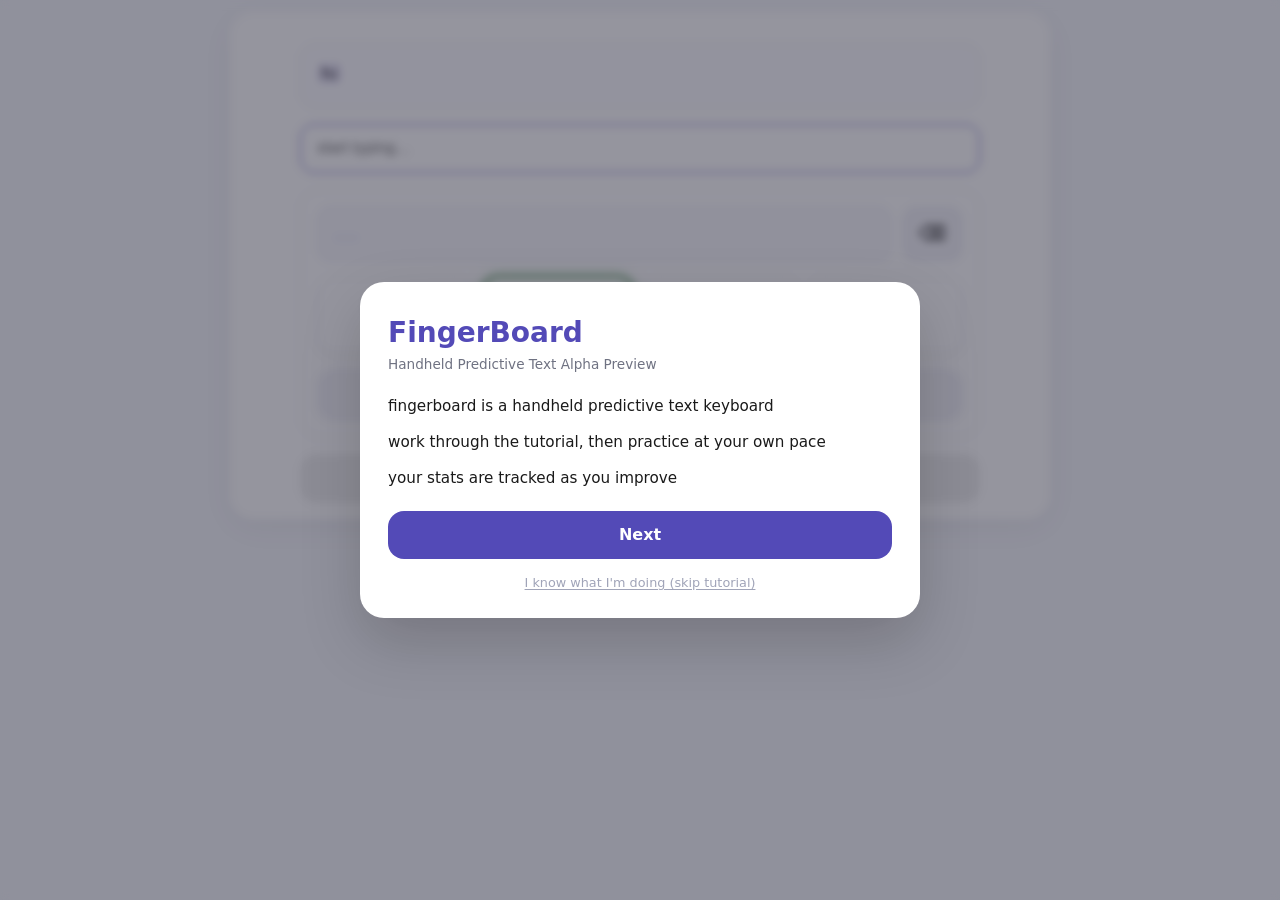
==== index.html @ 004803f2 "changed enter to be a symbol" ====
<!DOCTYPE html>
<html lang="en">
<link rel="icon" type="image/png" href="favicon.png">
<head>
<meta charset="UTF-8">
<meta name="viewport" content="width=device-width, initial-scale=1.0, maximum-scale=1.0, user-scalable=no">
<title>FingerBoard Alpha</title>
<link rel="stylesheet" href="styles.css">
</head>
<body onload="toggleKb(); showWelcomeModal();">

<!-- Welcome modal -->
<div class="modal-backdrop" id="welcome-modal">
  <div class="modal-card">
    <div class="modal-logo">FingerBoard</div>
    <div class="modal-tagline">Handheld Predictive Text Alpha Preview</div>
    <div class="modal-slides">
      <!-- Slide 1: What is it -->
      <div class="modal-slide active" id="mslide-0">
        <div class="modal-body">
          <p>fingerboard is a handheld predictive text keyboard</p>
          <p>work through the tutorial, then practice at your own pace</p>
          <p>your stats are tracked as you improve</p>
        </div>
        <div class="modal-nav-row">
          <button class="modal-nav-next" onclick="modalGoTo(1)">Next</button>
        </div>
        <button class="modal-skip-link" onclick="dismissWelcomeModal(); skipTutorial()">I know what I'm doing (skip tutorial)</button>
      </div>

      <!-- Slide 2: Layout morph -->
      <div class="modal-slide" id="mslide-1">
        <div class="modal-morph-wrap">
          <canvas id="morph-canvas" width="520" height="200"></canvas>
          <div class="morph-caption" id="morph-caption"></div>
        </div>
        <div class="modal-nav-row">
          <button class="modal-nav-back" onclick="modalGoTo(0)">←</button>
          <button class="modal-nav-next" onclick="modalGoTo(2)">Next</button>
        </div>
        <button class="modal-skip-link" onclick="dismissWelcomeModal(); skipTutorial()">I know what I'm doing (skip tutorial)</button>
      </div>

      <!-- Slide 3: How it works -->
      <div class="modal-slide" id="mslide-2">
        <div class="modal-body">
          <p>As you press buttons, the system finds <i>all words</i> that match that sequence.</p>
        </div>

        <div class="modal-morph-wrap modal-demo-wrap">

          <div id="demo-stream" class="prediction-stream"></div>

          <div class="ghost-box">
            <span id="demo-committed" class="committed-text"></span><span id="demo-ghostTyped" class="ghost-typed"></span><span id="demo-ghostPipe" class="ghost-pipe">|</span><span id="demo-ghostPending" class="ghost-pending"></span>
          </div>

          <div class="keyboard">
            <div class="kb-finger-btn" id="demo-k3">
              <div class="finger-row"><span class="fl">q</span><span class="fl">w</span><span class="fl">e</span><span class="fl">r</span></div>
              <div class="finger-row"><span class="fl">t</span><span class="fl">y</span><span class="fl">u</span></div>
            </div>

            <div class="kb-finger-btn" id="demo-k2">
              <div class="finger-row"><span class="fl">a</span><span class="fl">s</span><span class="fl">d</span><span class="fl">f</span></div>
              <div class="finger-row"><span class="fl">g</span><span class="fl">h</span><span class="fl">j</span></div>
            </div>

            <div class="kb-finger-btn" id="demo-k1">
              <div class="finger-row"><span class="fl">z</span><span class="fl">x</span><span class="fl">c</span><span class="fl">v</span></div>
              <div class="finger-row"><span class="fl">b</span><span class="fl">n</span><span class="fl">m</span></div>
            </div>

            <div class="kb-finger-btn" id="demo-k0">
              <div class="finger-row"><span class="fl">i</span><span class="fl">o</span><span class="fl">p</span></div>
              <div class="finger-row"><span class="fl">k</span><span class="fl">l</span></div>
            </div>
          </div>
        </div>

        <div class="modal-nav-row">
          <button class="modal-nav-back" onclick="modalGoTo(1)">←</button>
          <button class="modal-nav-next" onclick="dismissWelcomeModal()">Let's go!</button>
        </div>

        <button class="modal-skip-link" onclick="dismissWelcomeModal(); skipTutorial()">I know what I'm doing (skip tutorial)</button>
      </div>

    </div>
  </div>
</div>

<div class="app-shell">

<div class="app-header">
  <h1 class="app-title">FingerBoard</h1>
  <div class="app-subtitle">Predictive typing alpha</div>
</div>

<div class="stats">
  <div class="stat">
    <div class="stat-value" id="wpm-display">—</div>
    <div class="stat-label">words per minute</div>
  </div>
  <div class="stat">
    <div class="stat-value" id="streak-display">0</div>
    <div class="stat-label">streak</div>
  </div>
  <div class="stat">
    <div class="stat-value" id="kpc-display">—</div>
    <div class="stat-label">keystrokes per character</div>
  </div>
  <!-- remove accuracy for now -->
  <!--
  <div class="stat">
    <div class="stat-value" id="acc-display">—</div>
    <div class="stat-label">Accuracy</div>
  </div>
  -->
</div>

<div class="mode-label" id="mode-label">tutorial</div>

<div class="progress-wrap">
  <div class="progress-track">
    <div class="progress-fill" id="progress-fill"></div>
  </div>
  <div class="progress-label" id="progress-label">0 / 12</div>
</div>

<div class="feedback" id="feedback"></div>

<div class="prompt-box" id="prompt-box"></div>

<div class="input-row">
  <input type="text" id="typed-input" placeholder="start typing..." autocomplete="off" autocorrect="off" spellcheck="false" />
</div>

<div class="kb-panel" id="kb-panel">
  <div class="kb-layout">

    <div class="kb-ghost-row">
      <div class="kb-ghost" id="kb-ghost">
        <span class="kb-ghost-placeholder" id="ghost-placeholder">...</span>
        <span class="ghost-typed"   id="ghost-typed"></span><span class="ghost-pipe" id="ghost-pipe"></span><span class="ghost-pending" id="ghost-pending"></span>
      </div>
      <button class="kb-bksp-btn" onclick="kbBackspace()" title="Delete last finger press">⌫</button>
    </div>

    <div class="kb-fingers">
      <button class="kb-finger-btn" id="fb-3" onclick="kbFinger(3)">
        <div class="finger-row"><span class="fl">q</span><span class="fl">w</span><span class="fl">e</span><span class="fl">r</span></div>
        <div class="finger-row"><span class="fl">t</span><span class="fl">y</span><span class="fl">u</span></div>
      </button>

      <button class="kb-finger-btn" id="fb-2" onclick="kbFinger(2)">
        <div class="finger-row"><span class="fl">a</span><span class="fl">s</span><span class="fl">d</span><span class="fl">f</span></div>
        <div class="finger-row"><span class="fl">g</span><span class="fl">h</span><span class="fl">j</span></div>
      </button>

      <button class="kb-finger-btn" id="fb-1" onclick="kbFinger(1)">
        <div class="finger-row"><span class="fl">z</span><span class="fl">x</span><span class="fl">c</span><span class="fl">v</span></div>
        <div class="finger-row"><span class="fl">b</span><span class="fl">n</span><span class="fl">m</span></div>
      </button>

      <button class="kb-finger-btn" id="fb-0" onclick="kbFinger(0)">
        <div class="finger-row"><span class="fl">i</span><span class="fl">o</span><span class="fl">p</span></div>
        <div class="finger-row"><span class="fl">k</span><span class="fl">l</span></div>
      </button>
    </div>

    <div class="kb-thumbs">
      <button class="kb-back-btn" onclick="kbPrev()">←</button>
      <button class="kb-lock-btn" onclick="kbConfrim()">↩</button>
      <button class="kb-page-btn" onclick="kbNext()">→</button>
    </div>

  </div>
</div>

<div class="input-actions" id="dev-buttons">
  <button onclick="skipTutorial()">Skip</button>
  <button onclick="toggleInputMode()">Show input row</button>
</div>

<div class="input-actions" id="user-buttons">
  <button onclick="toggleFocusMode()" id="focus-btn">Focus Mode</button>
</div>

</div><!-- /.app-shell -->

<footer class="site-footer">
  <div class="footer-inner">
    <div class="footer-section">
      <h3>Feedback</h3>
      <p class="footer-note">FingerBoard is currently in alpha.</p>

      <textarea
        id="feedbackBox"
        class="feedback-box"
        placeholder="All feedback is appreciated!"
      ></textarea>

      <button class="footer-button" onclick="openFeedbackIssue()">
        Open GitHub Issue
      </button>
    </div>

    <div class="footer-section footer-meta">
      <p>FingerBoard Alpha Preview</p>
    </div>
  </div>
</footer>

<!-- Load scripts in dependency order -->
<script src="engine.js"></script>
<script src="trainer.js"></script>
<script src="ui.js"></script>
<script>
  updateProgress();
  newRound();
  toggleFocusMode();
</script>

</body>
</html>
---- styles.css ----
* {
  box-sizing: border-box;
  margin: 0;
  padding: 0;
}

:root {
  --bg: #f6f7fb;
  --card: #ffffff;
  --card-soft: #fafafe;
  --line: #e7e8f2;
  --line-strong: #dcdff0;
  --text: #1a1a1a;
  --muted: #6f7282;
  --soft-muted: #a0a4b8;
  --accent: #534ab7;
  --accent-soft: #f0edff;
  --success: #2e7d32;
  --danger: #c62828;
  --shadow: 0 8px 30px rgba(0,0,0,0.05);
  --radius: 18px;
  --radius-sm: 12px;
}

body {
  background: var(--bg);
  font-family: system-ui, sans-serif;
  color: var(--text);
  min-height: 100vh;
  line-height: 1.35;
  padding: 0.75rem;
}

/* App shell */
.app-shell {
  width: 100%;
  max-width: 820px;
  margin: 0 auto;
  background: var(--card);
  border-radius: 24px;
  box-shadow: var(--shadow);
  padding: 1rem;
}

/* Header */
.app-header {
  text-align: center;
  margin-bottom: 1rem;
}

.app-title {
  font-size: clamp(1.4rem, 4vw, 2rem);
  font-weight: 700;
}

.app-subtitle {
  margin-top: 0.25rem;
  font-size: 0.9rem;
  color: var(--muted);
}

/* Stats */
.stats {
  display: grid;
  grid-template-columns: repeat(3, 1fr);
  gap: 0.5rem;
  margin-bottom: 0.9rem;
}

.stat {
  background: var(--card-soft);
  border: 1px solid var(--line);
  border-radius: 14px;
  padding: 0.55rem 0.35rem;
  text-align: center;
}

.stat-value {
  font-size: 0.95rem;
  font-weight: 700;
}

.stat-label {
  margin-top: 0.15rem;
  font-size: 0.68rem;
  color: var(--muted);
  text-transform: uppercase;
  letter-spacing: 0.04em;
}

/* Labels */
.mode-label {
  text-align: center;
  font-size: 0.68rem;
  color: var(--soft-muted);
  text-transform: uppercase;
  letter-spacing: 0.08em;
  margin-bottom: 0.6rem;
}

/* Progress */
.progress-wrap {
  max-width: 680px;
  margin: 0 auto 0.8rem auto;
}

.progress-track {
  width: 100%;
  height: 5px;
  background: #ececf4;
  border-radius: 999px;
  overflow: hidden;
}

.progress-fill {
  height: 100%;
  width: 0%;
  background: var(--accent);
  border-radius: 999px;
  transition: width 0.3s ease;
}

.progress-label {
  text-align: right;
  margin-top: 0.3rem;
  font-size: 0.68rem;
  color: var(--soft-muted);
}

/* Feedback */
.feedback {
  min-height: 1.2em;
  text-align: center;
  font-size: 0.85rem;
  margin-bottom: 0.8rem;
  color: var(--muted);
}

.feedback.good { color: var(--success); }
.feedback.bad { color: var(--danger); }

/* Prompt box */
.prompt-box {
  width: 100%;
  max-width: 680px;
  margin: 0 auto 1rem auto;
  background: #fcfcff;
  border: 1px solid var(--line);
  border-radius: 16px;
  padding: 1rem;
  font-size: clamp(1rem, 2.6vw, 1.15rem);
  line-height: 1.45;
  min-height: 64px;
}

.word-pending { color: #a6a9b8; }
.word-correct { color: var(--success); }
.word-wrong {
  color: var(--danger);
  text-decoration: underline wavy var(--danger);
}
.word-current {
  color: var(--text);
  background: var(--accent-soft);
  border-radius: 6px;
  padding: 0 4px;
}

/* Input row */
.input-row {
  display: flex;
  width: 100%;
  max-width: 680px;
  margin: 0 auto 1rem auto;
}

#typed-input {
  width: 100%;
  border: 1px solid var(--line-strong);
  border-radius: 14px;
  padding: 0.9rem 1rem;
  font-size: 1rem;
  outline: none;
  background: white;
}

#typed-input:focus {
  border-color: var(--accent);
}

/* Buttons */
button {
  border: none;
  border-radius: 16px;
  padding: 0.95rem 1rem;
  font-size: 1rem;
  font-family: inherit;
  cursor: pointer;
  transition: transform 0.08s ease, opacity 0.15s ease;
}

button:hover {
  opacity: 0.96;
}

button:active {
  transform: translateY(1px);
}

/* Keyboard panel */
.kb-panel {
  display: none;
  width: 100%;
  max-width: 680px;
  margin: 0 auto;
  background: #fff;
  border: 1px solid var(--line);
  border-radius: 20px;
  padding: 1rem;
}

.kb-panel.open {
  display: block;
}

.kb-layout {
  display: flex;
  flex-direction: column;
  gap: 0.9rem;
}

/* Ghost */
.kb-ghost {
  width: 100%;
  min-height: 56px;
  background: #f7f7fc;
  border: 1px solid var(--line);
  border-radius: 14px;
  padding: 0.9rem 1rem;
  font-size: 1.15rem;
  font-family: monospace;
  display: flex;
  align-items: center;
  position: relative;
}

.kb-ghost-placeholder {
  color: #b8bccb;
  font-size: 0.85rem;
  position: absolute;
}

.ghost-typed { color: var(--text); }
.ghost-pipe {
  color: var(--accent);
  font-weight: 700;
}
.ghost-pending { color: #b0b4c3; }

/* Finger buttons */
.kb-fingers {
  display: grid;
  grid-template-columns: repeat(4, 1fr);
  gap: 0.6rem;
}

.kb-finger-btn {
  min-height: 78px;
  background: white;
  border: 1px solid var(--line);
  border-radius: 18px;
  padding: 0.7rem 0.4rem;
  box-shadow: 0 3px 10px rgba(0,0,0,0.04);
}

.kb-finger-btn.active {
  transform: translateY(1px);
}

.finger-row {
  display: flex;
  justify-content: center;
  gap: 0.22rem;
}

.fl {
  font-family: monospace;
  font-size: clamp(1rem, 2.5vw, 1.15rem);
  line-height: 1.15;
  font-weight: 600;
}

/* Thumb row */
.kb-thumbs {
  display: grid;
  grid-template-columns: 1fr 1fr 1fr;
  gap: 0.75rem;
}

.kb-lock-btn {
  background: #f3f3f8;
  color: var(--text);
  font-weight: 700;
  font-size: 1.05rem;
  border: 1px solid var(--line-strong);
}

.kb-page-btn {
  background: #f3f3f8;
  color: var(--text);
  font-weight: 600;
  font-size: 1.05rem;
  border: 1px solid var(--line);
}

.kb-back-btn {
  background: #f3f3f8;
  color: var(--text);
  font-weight: 600;
  font-size: 1.05rem;
  border: 1px solid var(--line);
}

/* Backspace button inside ghost row */
.kb-ghost-row {
  display: flex;
  gap: 0.6rem;
  align-items: stretch;
}

.kb-ghost {
  flex: 1;
}

.kb-bksp-btn {
  flex-shrink: 0;
  min-width: 56px;
  background: #f3f3f8;
  color: var(--text);
  font-size: 1.2rem;
  font-weight: 600;
  border-radius: 14px;
  border: 1px solid var(--line);
  display: flex;
  align-items: center;
  justify-content: center;
  cursor: pointer;
  transition: transform 0.08s ease, opacity 0.15s ease;
}

.kb-bksp-btn:active {
  transform: translateY(1px);
  opacity: 0.85;
}

/* Bottom actions */
.input-actions {
  width: 100%;
  max-width: 680px;
  margin: 1rem auto 0 auto;
  display: flex;
  gap: 0.75rem;
}

.input-actions button {
  flex: 1;
}

/* Footer */
.site-footer {
  margin-top: 2rem;
  border-top: 1px solid var(--line);
  background: #f8f8fc;
  padding: 2rem 0;
}

.footer-inner {
  max-width: 760px;
  margin: 0 auto;
  padding: 0 1rem;
}

.footer-section h3 {
  margin-bottom: 0.5rem;
}

.footer-note {
  font-size: 0.9rem;
  color: var(--muted);
  margin-bottom: 0.75rem;
}

.feedback-box {
  width: 100%;
  min-height: 100px;
  resize: vertical;
  border: 1px solid var(--line-strong);
  border-radius: 14px;
  padding: 0.9rem;
  font-size: 1rem;
  font-family: inherit;
  background: white;
  margin-bottom: 0.75rem;
}

.footer-button {
  width: 100%;
}

.footer-meta {
  margin-top: 1rem;
  text-align: center;
  font-size: 0.85rem;
  color: var(--soft-muted);
}

/* Focus mode */
.focus-hidden {
  display: none !important;
}

body.focus-mode .prompt-box {
  margin-top: 1rem;
}

body.focus-mode .kb-panel {
  margin-top: 1rem;
}

/* Success animation */
.prompt-success {
  animation: promptSuccessFlash 500ms ease;
}

@keyframes promptSuccessFlash {
  0% { transform: scale(1); }
  30% { transform: scale(1.015); }
  100% { transform: scale(1); }
}

.prompt-success-glow {
  box-shadow:
    0 0 0 2px rgba(46,125,50,0.14),
    0 0 18px rgba(46,125,50,0.16);
  border-color: var(--success) !important;
}

/* Responsive */
@media (max-width: 700px) {
  body {
    padding: 0.4rem;
  }

  .app-shell {
    padding: 0.8rem;
    border-radius: 18px;
  }

  .stats {
    gap: 0.4rem;
  }

  .stat {
    padding: 0.45rem 0.2rem;
  }

  .stat-value {
    font-size: 0.85rem;
  }

  .stat-label {
    font-size: 0.62rem;
  }

  .kb-fingers {
    grid-template-columns: repeat(4, 1fr);
    gap: 0.45rem;
  }

  .kb-finger-btn {
    min-height: 72px;
    padding: 0.6rem 0.2rem;
  }

  .fl {
    font-size: 0.95rem;
  }

  .kb-thumbs button {
    min-height: 56px;
  }

  .input-actions {
    flex-direction: column;
  }
}

/* First-word guided highlight */
.kb-finger-btn.tutorial-glow,
.kb-lock-btn.tutorial-glow,
.kb-page-btn.tutorial-glow,
.kb-back-btn.tutorial-glow,
.kb-bksp-btn.tutorial-glow {
  border: 2px solid #2e7d32;
  box-shadow:
    0 0 0 3px rgba(46,125,50,0.12),
    0 0 18px rgba(46,125,50,0.18);
  animation: tutorialPulse 1s ease-in-out infinite;
}

@keyframes tutorialPulse {
  0%   { transform: scale(1); }
  50%  { transform: scale(1.025); }
  100% { transform: scale(1); }
}

button,
input,
.kb-finger-btn,
.kb-lock-btn,
.kb-page-btn {
  touch-action: manipulation;
}

/* Welcome modal */
.modal-backdrop {
  position: fixed;
  inset: 0;
  background: rgba(20, 20, 40, 0.45);
  backdrop-filter: blur(4px);
  display: flex;
  align-items: flex-start;
  justify-content: center;
  z-index: 1000;
  padding: 1rem;
  overflow-y: auto;
}

.modal-backdrop.hidden {
  display: none;
}

.modal-card {
  background: var(--card);
  border-radius: 24px;
  box-shadow: 0 24px 60px rgba(0,0,0,0.18);
  padding: 2rem 1.75rem 1.5rem;
  max-width: 560px;
  width: 100%;
  margin: auto;
}

.modal-logo {
  font-size: 1.75rem;
  font-weight: 700;
  color: var(--accent);
  margin-bottom: 0.2rem;
}

.modal-tagline {
  font-size: 0.85rem;
  color: var(--muted);
  margin-bottom: 1.25rem;
}

/* Slide container */
.modal-slides {
  overflow: hidden;
  position: relative;
}

.modal-slide {
  display: none;
}

.modal-slide.active {
  display: block;
}

.modal-body {
  font-size: 0.95rem;
  line-height: 1.6;
  color: var(--text);
  margin-bottom: 1.25rem;
}

.modal-body p + p {
  margin-top: 0.75rem;
}

/* Morph canvas */
.modal-morph-wrap {
  width: 100%;
  background: #f7f7fc;
  border: 1px solid var(--line);
  border-radius: 14px;
  overflow: hidden;
  margin-bottom: 1rem;
  position: relative;
}

.modal-morph-wrap canvas {
  display: block;
  width: 100%;
  height: auto;
}

.morph-caption {
  font-size: 0.78rem;
  color: var(--soft-muted);
  text-align: center;
  padding: 0.5rem;
}

/* Dot indicators */
.modal-dots {
  display: flex;
  justify-content: center;
  gap: 0.45rem;
  margin-bottom: 1.25rem;
}

.modal-dot {
  width: 7px;
  height: 7px;
  border-radius: 999px;
  background: var(--line-strong);
  transition: background 0.2s, width 0.2s;
}

.modal-dot.active {
  background: var(--accent);
  width: 18px;
}

/* Buttons */
.modal-ok-btn {
  width: 100%;
  background: var(--accent);
  color: white;
  font-weight: 700;
  font-size: 1rem;
  border-radius: 16px;
  padding: 0.9rem;
}

.modal-nav-row {
  display: flex;
  gap: 0.6rem;
  margin-bottom: 0;
}

.modal-nav-back {
  flex: 0 0 auto;
  background: #f3f3f8;
  color: var(--text);
  font-weight: 600;
  font-size: 1rem;
  border-radius: 16px;
  padding: 0.9rem 1.25rem;
}

.modal-nav-next {
  flex: 1;
  background: var(--accent);
  color: white;
  font-weight: 700;
  font-size: 1rem;
  border-radius: 16px;
  padding: 0.9rem;
}

.modal-skip-link {
  display: block;
  text-align: center;
  margin-top: 0.75rem;
  font-size: 0.8rem;
  color: var(--soft-muted);
  cursor: pointer;
  background: none;
  border: none;
  padding: 0.25rem;
  width: 100%;
  text-decoration: underline;
  text-underline-offset: 2px;
}

.modal-skip-link:hover {
  color: var(--muted);
}

.modal-demo-wrap {
  padding: 20px;
}

.prediction-stream {
  height: 28px;
  font-size: 16px;
  color: var(--soft-muted);
  margin-bottom: 10px;
  font-family: monospace;
  white-space: nowrap;
  overflow: hidden;
}

.ghost-box {
  width: 100%;
  min-height: 56px;
  background: #f7f7fc;
  border: 1px solid var(--line);
  border-radius: 14px;
  padding: 0.9rem 1rem;
  font-size: 1.15rem;
  font-family: monospace;
  display: flex;
  align-items: center;
  flex-wrap: wrap;
  margin-bottom: 18px;
}

.committed-text {
  color: var(--text);
  white-space: pre;
}

.keyboard {
  display: grid;
  grid-template-columns: repeat(4,1fr);
  gap: 0.6rem;
  margin-bottom: 14px;
}

/* Tutorial glow for individual letters */
.fl {
  display: inline-block;
  position: relative;
}

.fl.tutorial-glow {
  border-radius: 8px;
  box-shadow:
    0 0 0 2px #2e7d32,
    0 0 0 5px rgba(46,125,50,0.12),
    0 0 12px rgba(46,125,50,0.18);
  animation: tutorialPulse 1s ease-in-out infinite;
}

/* Add this new section after the existing demo keyboard styles */

.kb-finger-btn.active,
#demo-k0.active,
#demo-k1.active,
#demo-k2.active,
#demo-k3.active,
#demo-enterBtn.active {
  background: #565663;
  color: white;
  box-shadow:
    inset 0 2px 4px rgba(0,0,0,0.2),
    0 2px 6px rgba(0,0,0,0.15);
  transform: translateY(2px);
}

#demo-enterBtn.active {
  background: var(--text);
}
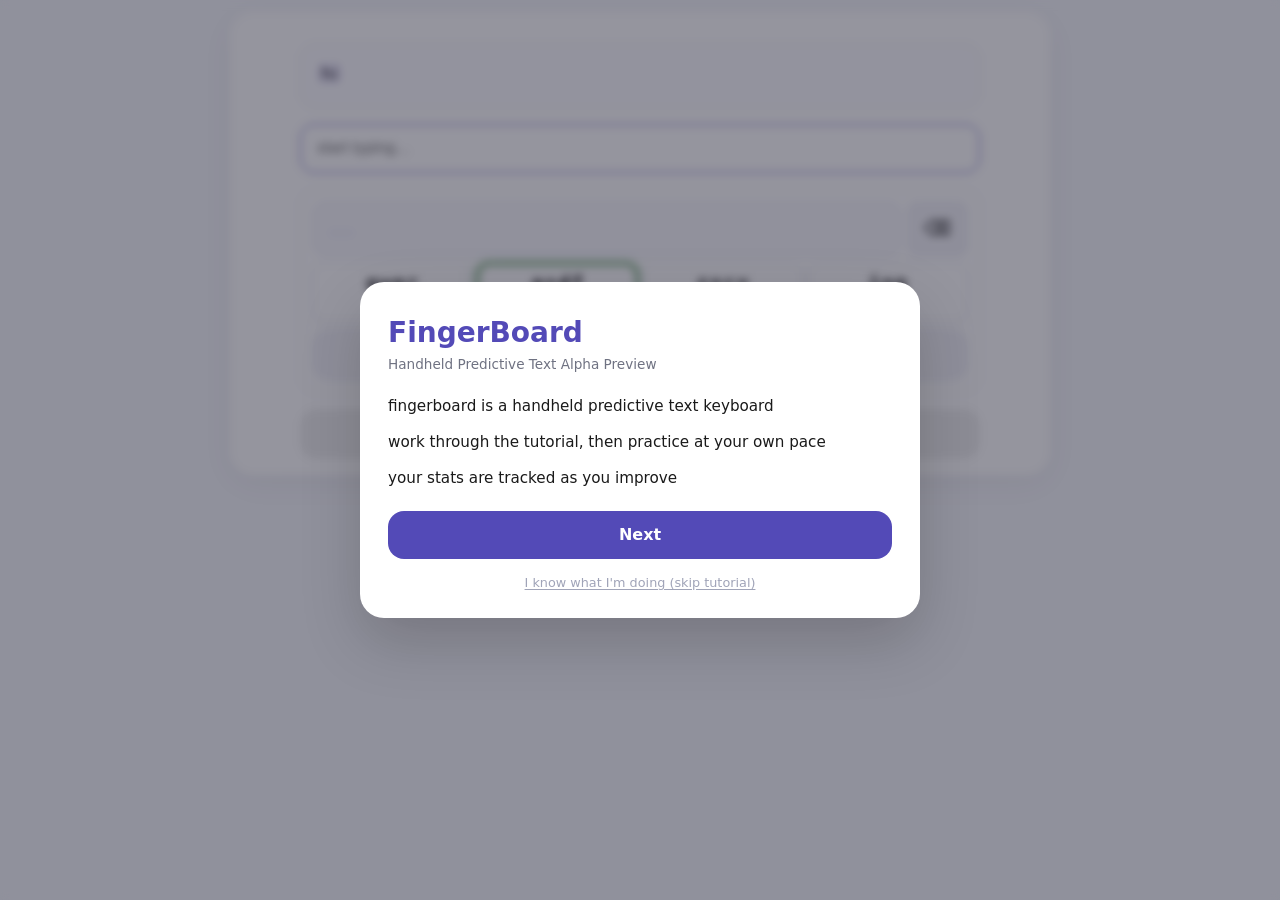
==== commit e2a901ed: "added back the accuracy stat because it BROKE everything" ====
--- a/index.html
+++ b/index.html
@@ -110,13 +110,10 @@
     <div class="stat-value" id="kpc-display">—</div>
     <div class="stat-label">keystrokes per character</div>
   </div>
-  <!-- remove accuracy for now -->
-  <!--
   <div class="stat">
     <div class="stat-value" id="acc-display">—</div>
     <div class="stat-label">Accuracy</div>
   </div>
-  -->
 </div>
 
 <div class="mode-label" id="mode-label">tutorial</div>
@@ -171,12 +168,13 @@
 
     <div class="kb-thumbs">
       <button class="kb-back-btn" onclick="kbPrev()">←</button>
-      <button class="kb-lock-btn" onclick="kbConfrim()">↩</button>
+      <button class="kb-lock-btn" onclick="kbConfrim()">↵</button>
       <button class="kb-page-btn" onclick="kbNext()">→</button>
     </div>
 
   </div>
 </div>
+
 
 <div class="input-actions" id="dev-buttons">
   <button onclick="skipTutorial()">Skip</button>
--- a/styles.css
+++ b/styles.css
@@ -215,8 +215,8 @@
   margin: 0 auto;
   background: #fff;
   border: 1px solid var(--line);
-  border-radius: 20px;
-  padding: 1rem;
+  border-radius: 16px;
+  padding: 0.7rem;
 }
 
 .kb-panel.open {
@@ -226,7 +226,7 @@
 .kb-layout {
   display: flex;
   flex-direction: column;
-  gap: 0.9rem;
+  gap: 0.4rem;
 }
 
 /* Ghost */
@@ -261,16 +261,16 @@
 .kb-fingers {
   display: grid;
   grid-template-columns: repeat(4, 1fr);
-  gap: 0.6rem;
+  gap: 0.3rem;
 }
 
 .kb-finger-btn {
-  min-height: 78px;
+  min-height: 52px;
   background: white;
   border: 1px solid var(--line);
-  border-radius: 18px;
-  padding: 0.7rem 0.4rem;
-  box-shadow: 0 3px 10px rgba(0,0,0,0.04);
+  border-radius: 12px;
+  padding: 0.4rem 0.25rem;
+  box-shadow: 0 2px 6px rgba(0,0,0,0.04);
 }
 
 .kb-finger-btn.active {
@@ -280,7 +280,7 @@
 .finger-row {
   display: flex;
   justify-content: center;
-  gap: 0.22rem;
+  gap: 0.15rem;
 }
 
 .fl {
@@ -294,7 +294,7 @@
 .kb-thumbs {
   display: grid;
   grid-template-columns: 1fr 1fr 1fr;
-  gap: 0.75rem;
+  gap: 0.3rem;
 }
 
 .kb-lock-btn {
@@ -324,7 +324,7 @@
 /* Backspace button inside ghost row */
 .kb-ghost-row {
   display: flex;
-  gap: 0.6rem;
+  gap: 0.3rem;
   align-items: stretch;
 }
 
@@ -334,12 +334,12 @@
 
 .kb-bksp-btn {
   flex-shrink: 0;
-  min-width: 56px;
+  min-width: 48px;
   background: #f3f3f8;
   color: var(--text);
   font-size: 1.2rem;
   font-weight: 600;
-  border-radius: 14px;
+  border-radius: 10px;
   border: 1px solid var(--line);
   display: flex;
   align-items: center;
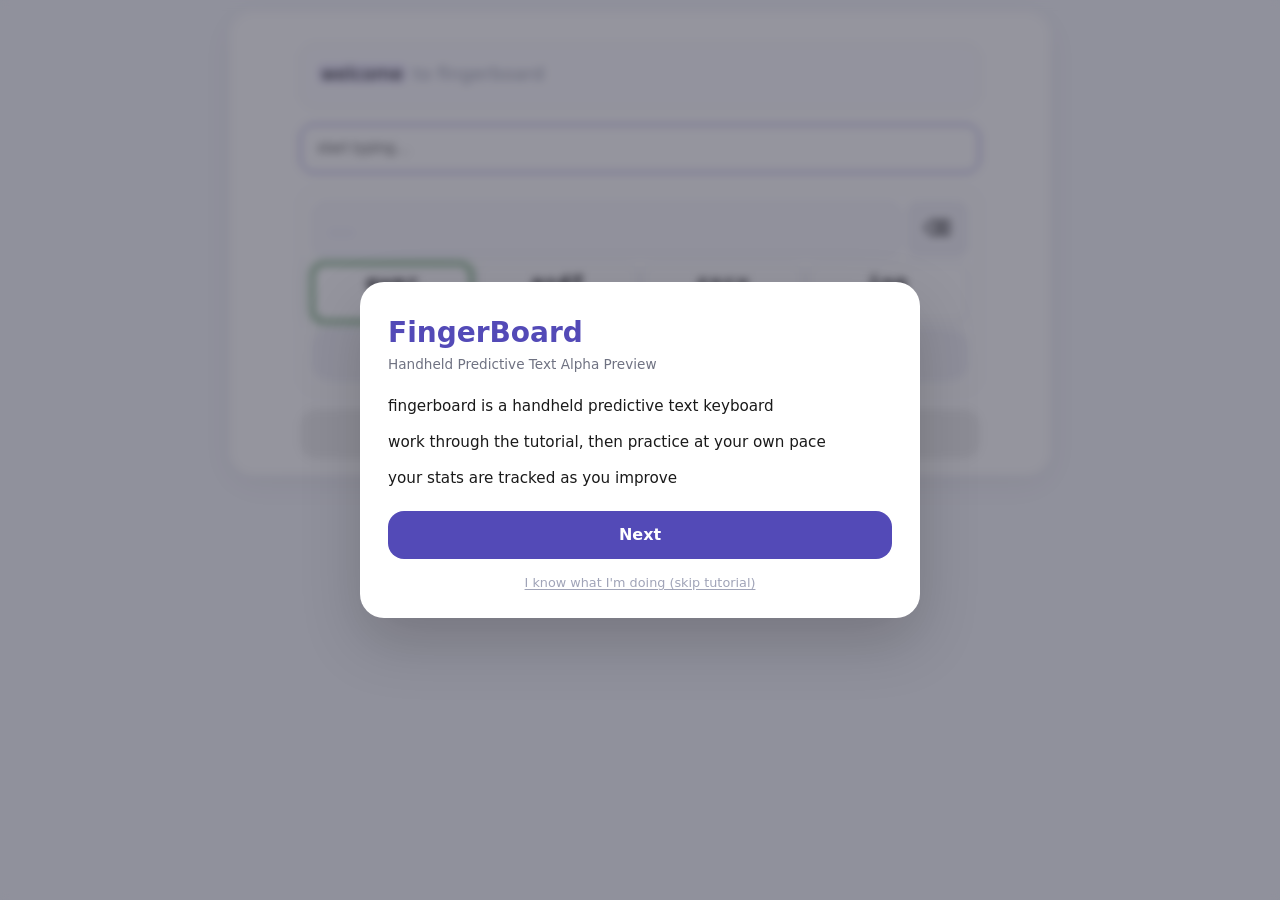
==== commit d34af84f: "changed tutorial sequence to be shorter" ====
--- a/index.html
+++ b/index.html
@@ -30,6 +30,9 @@
 
       <!-- Slide 2: Layout morph -->
       <div class="modal-slide" id="mslide-1">
+        <div class="modal-body">
+          <p>a keyboard can be broken down into <strong>four</strong> sections</p>
+        </div>
         <div class="modal-morph-wrap">
           <canvas id="morph-canvas" width="520" height="200"></canvas>
           <div class="morph-caption" id="morph-caption"></div>
@@ -44,7 +47,7 @@
       <!-- Slide 3: How it works -->
       <div class="modal-slide" id="mslide-2">
         <div class="modal-body">
-          <p>As you press buttons, the system finds <i>all words</i> that match that sequence.</p>
+          <p>as you type, fingerboard finds <i>all words</i> that match the sequence</p>
         </div>
 
         <div class="modal-morph-wrap modal-demo-wrap">
@@ -110,7 +113,7 @@
     <div class="stat-value" id="kpc-display">—</div>
     <div class="stat-label">keystrokes per character</div>
   </div>
-  <div class="stat">
+  <div class="stat" style="display:none">
     <div class="stat-value" id="acc-display">—</div>
     <div class="stat-label">Accuracy</div>
   </div>
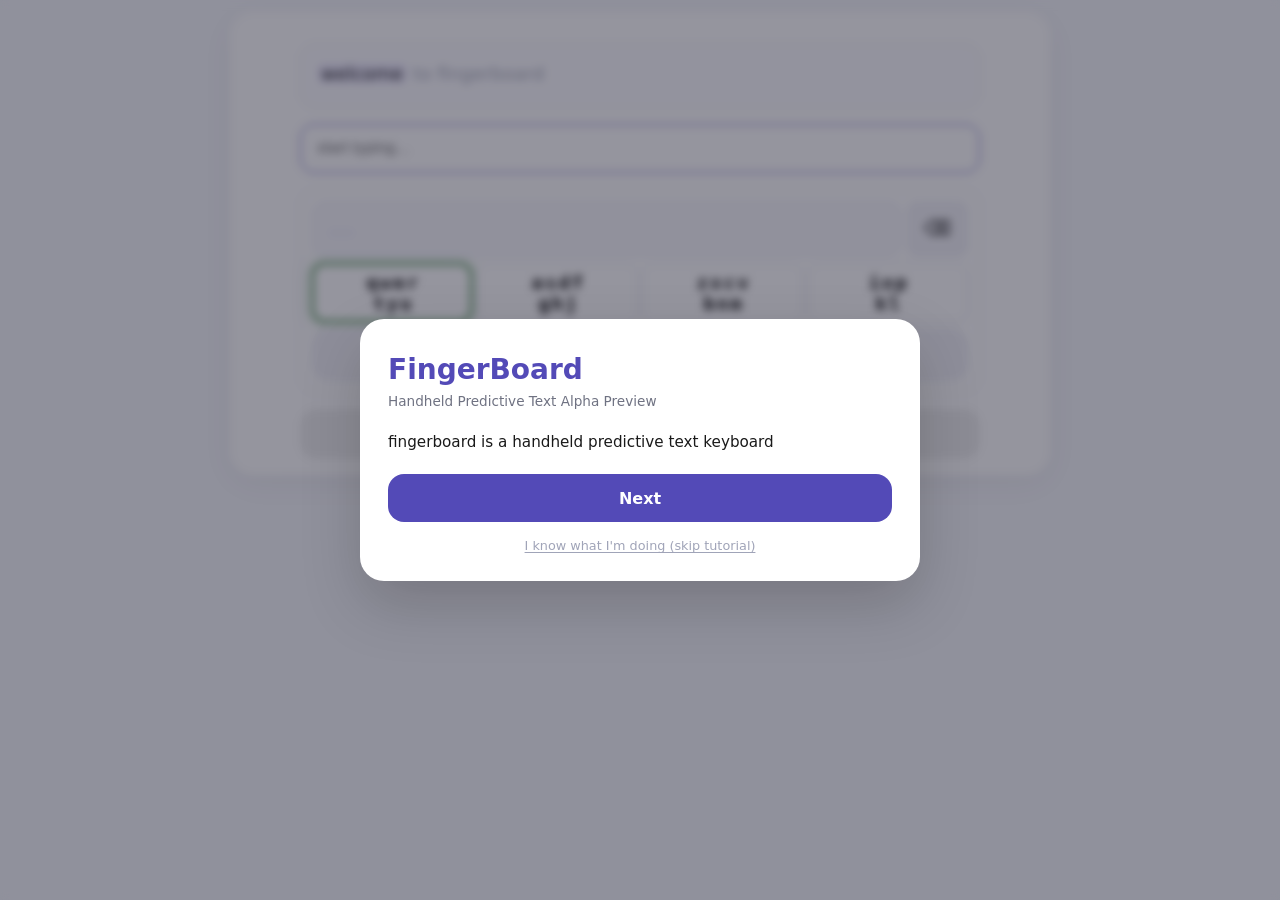
==== commit a780d9ff: "added tutorial complete modal" ====
--- a/index.html
+++ b/index.html
@@ -19,8 +19,6 @@
       <div class="modal-slide active" id="mslide-0">
         <div class="modal-body">
           <p>fingerboard is a handheld predictive text keyboard</p>
-          <p>work through the tutorial, then practice at your own pace</p>
-          <p>your stats are tracked as you improve</p>
         </div>
         <div class="modal-nav-row">
           <button class="modal-nav-next" onclick="modalGoTo(1)">Next</button>
@@ -31,7 +29,7 @@
       <!-- Slide 2: Layout morph -->
       <div class="modal-slide" id="mslide-1">
         <div class="modal-body">
-          <p>a keyboard can be broken down into <strong>four</strong> sections</p>
+          <p>the full keyboard was split into <strong>four groups</strong></p>
         </div>
         <div class="modal-morph-wrap">
           <canvas id="morph-canvas" width="520" height="200"></canvas>
@@ -89,6 +87,39 @@
         <button class="modal-skip-link" onclick="dismissWelcomeModal(); skipTutorial()">I know what I'm doing (skip tutorial)</button>
       </div>
 
+    </div>
+  </div>
+</div>
+
+<!-- Tutorial complete modal -->
+<div class="modal-backdrop hidden" id="tutorial-complete-modal">
+  <div class="modal-card">
+    <div class="modal-logo" style="margin-top:0.25rem;">tutorial complete!</div>
+    <div class="modal-tagline">your stats are tracked as you improve</div>
+
+    <div class="tutcomp-stats" id="tutcomp-stats">
+      <div class="tutcomp-stat">
+        <div class="tutcomp-stat-value" id="tutcomp-wpm">-</div>
+        <div class="tutcomp-stat-label">words per min</div>
+      </div>
+      <div class="tutcomp-stat">
+        <div class="tutcomp-stat-value" id="tutcomp-kpc">-</div>
+        <div class="tutcomp-stat-label">keystrokes / char</div>
+      </div>
+      <div class="tutcomp-stat">
+        <div class="tutcomp-stat-value" id="tutcomp-streak">-</div>
+        <div class="tutcomp-stat-label">streak</div>
+      </div>
+    </div>
+
+    <div class="modal-body" style="margin-top:1rem; background:#fffbeb; border:1px solid #fde68a; border-radius:12px; padding:0.85rem 1rem;">
+      <p style="font-size:0.88rem; color:#92400e; margin:0;">
+        in free practice there are no green tutorial hints
+      </p>
+    </div>
+
+    <div class="modal-nav-row" style="margin-top:1.25rem;">
+      <button class="modal-nav-next" onclick="dismissTutorialCompleteModal()">Start practicing →</button>
     </div>
   </div>
 </div>
--- a/styles.css
+++ b/styles.css
@@ -763,4 +763,34 @@
 
 #demo-enterBtn.active {
   background: var(--text);
+}
+
+/* Tutorial complete modal stats */
+.tutcomp-stats {
+  display: grid;
+  grid-template-columns: repeat(3, 1fr);
+  gap: 0.5rem;
+  margin-top: 1.25rem;
+}
+
+.tutcomp-stat {
+  background: var(--card-soft);
+  border: 1px solid var(--line);
+  border-radius: 14px;
+  padding: 0.75rem 0.5rem;
+  text-align: center;
+}
+
+.tutcomp-stat-value {
+  font-size: 1.4rem;
+  font-weight: 700;
+  color: var(--accent);
+}
+
+.tutcomp-stat-label {
+  margin-top: 0.2rem;
+  font-size: 0.68rem;
+  color: var(--muted);
+  text-transform: uppercase;
+  letter-spacing: 0.04em;
 }
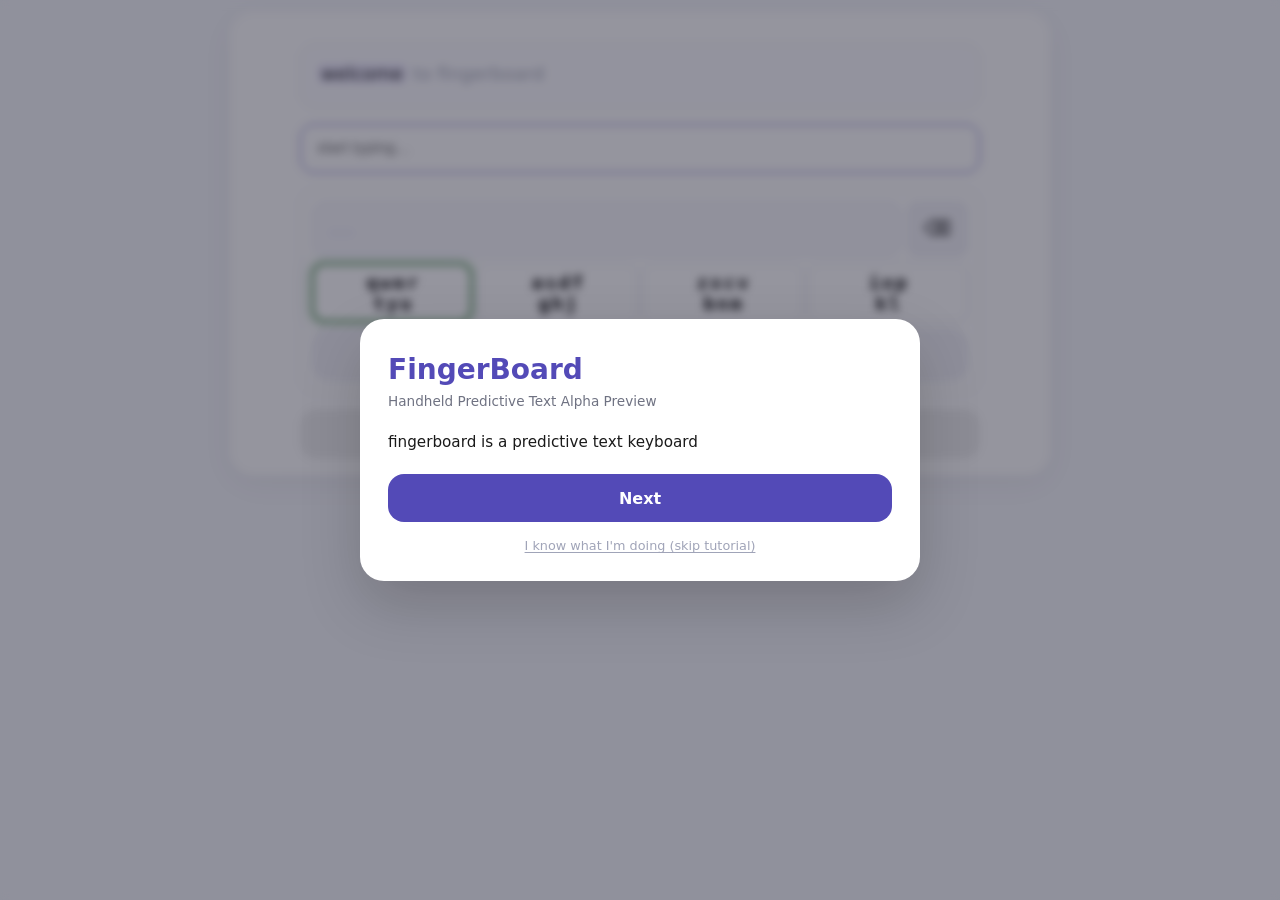
==== commit 96a70475: "added tutorial and practice complete modals" ====
--- a/index.html
+++ b/index.html
@@ -18,7 +18,7 @@
       <!-- Slide 1: What is it -->
       <div class="modal-slide active" id="mslide-0">
         <div class="modal-body">
-          <p>fingerboard is a handheld predictive text keyboard</p>
+          <p>fingerboard is a predictive text keyboard</p>
         </div>
         <div class="modal-nav-row">
           <button class="modal-nav-next" onclick="modalGoTo(1)">Next</button>
@@ -29,7 +29,7 @@
       <!-- Slide 2: Layout morph -->
       <div class="modal-slide" id="mslide-1">
         <div class="modal-body">
-          <p>the full keyboard was split into <strong>four groups</strong></p>
+          <p>the keyboard was split into <strong>four groups</strong></p>
         </div>
         <div class="modal-morph-wrap">
           <canvas id="morph-canvas" width="520" height="200"></canvas>
@@ -45,7 +45,7 @@
       <!-- Slide 3: How it works -->
       <div class="modal-slide" id="mslide-2">
         <div class="modal-body">
-          <p>as you type, fingerboard finds <i>all words</i> that match the sequence</p>
+          <p>as you type fingerboard finds <i>all words</i> that match the sequence</p>
         </div>
 
         <div class="modal-morph-wrap modal-demo-wrap">
@@ -124,6 +124,34 @@
   </div>
 </div>
 
+<!-- Practice complete modal -->
+<div class="modal-backdrop hidden" id="practice-complete-modal">
+  <div class="modal-card">
+    <div class="modal-logo">practice complete!</div>
+    <div class="modal-tagline">you are a fingerboard champion</div>
+
+    <div class="tutcomp-stats">
+      <div class="tutcomp-stat">
+        <div class="tutcomp-stat-value" id="practcomp-wpm">-</div>
+        <div class="tutcomp-stat-label">words per min</div>
+      </div>
+      <div class="tutcomp-stat">
+        <div class="tutcomp-stat-value" id="practcomp-kpc">-</div>
+        <div class="tutcomp-stat-label">keystrokes / char</div>
+      </div>
+      <div class="tutcomp-stat">
+        <div class="tutcomp-stat-value" id="practcomp-streak">-</div>
+        <div class="tutcomp-stat-label">best streak</div>
+      </div>
+    </div>
+
+    <div class="modal-nav-row" style="margin-top:1.25rem; flex-direction: column; gap: 0.5rem;">
+      <button class="modal-nav-next" onclick="dismissPracticeCompleteModal()">keep practicing</button>
+      <button class="practcomp-copy-btn" id="practcomp-copy-btn" onclick="copyScoreToClipboard()">copy my score to clipboard</button>
+    </div>
+  </div>
+</div>
+
 <div class="app-shell">
 
 <div class="app-header">
@@ -133,7 +161,7 @@
 
 <div class="stats">
   <div class="stat">
-    <div class="stat-value" id="wpm-display">—</div>
+    <div class="stat-value" id="wpm-display">-</div>
     <div class="stat-label">words per minute</div>
   </div>
   <div class="stat">
@@ -141,11 +169,11 @@
     <div class="stat-label">streak</div>
   </div>
   <div class="stat">
-    <div class="stat-value" id="kpc-display">—</div>
+    <div class="stat-value" id="kpc-display">-</div>
     <div class="stat-label">keystrokes per character</div>
   </div>
   <div class="stat" style="display:none">
-    <div class="stat-value" id="acc-display">—</div>
+    <div class="stat-value" id="acc-display">-</div>
     <div class="stat-label">Accuracy</div>
   </div>
 </div>
--- a/styles.css
+++ b/styles.css
@@ -761,8 +761,30 @@
   transform: translateY(2px);
 }
 
-#demo-enterBtn.active {
-  background: var(--text);
+/* Practice complete modal copy button */
+.practcomp-copy-btn {
+  width: 100%;
+  background: var(--card-soft);
+  color: var(--muted);
+  font-size: 0.88rem;
+  font-weight: 500;
+  border: 1px solid var(--line-strong);
+  border-radius: 16px;
+  padding: 0.75rem;
+  cursor: pointer;
+  transition: background 0.15s, color 0.15s;
+}
+
+.practcomp-copy-btn:hover {
+  background: var(--accent-soft);
+  color: var(--accent);
+  border-color: var(--accent);
+}
+
+.practcomp-copy-btn.copied {
+  background: #f0fdf4;
+  color: var(--success);
+  border-color: var(--success);
 }
 
 /* Tutorial complete modal stats */
